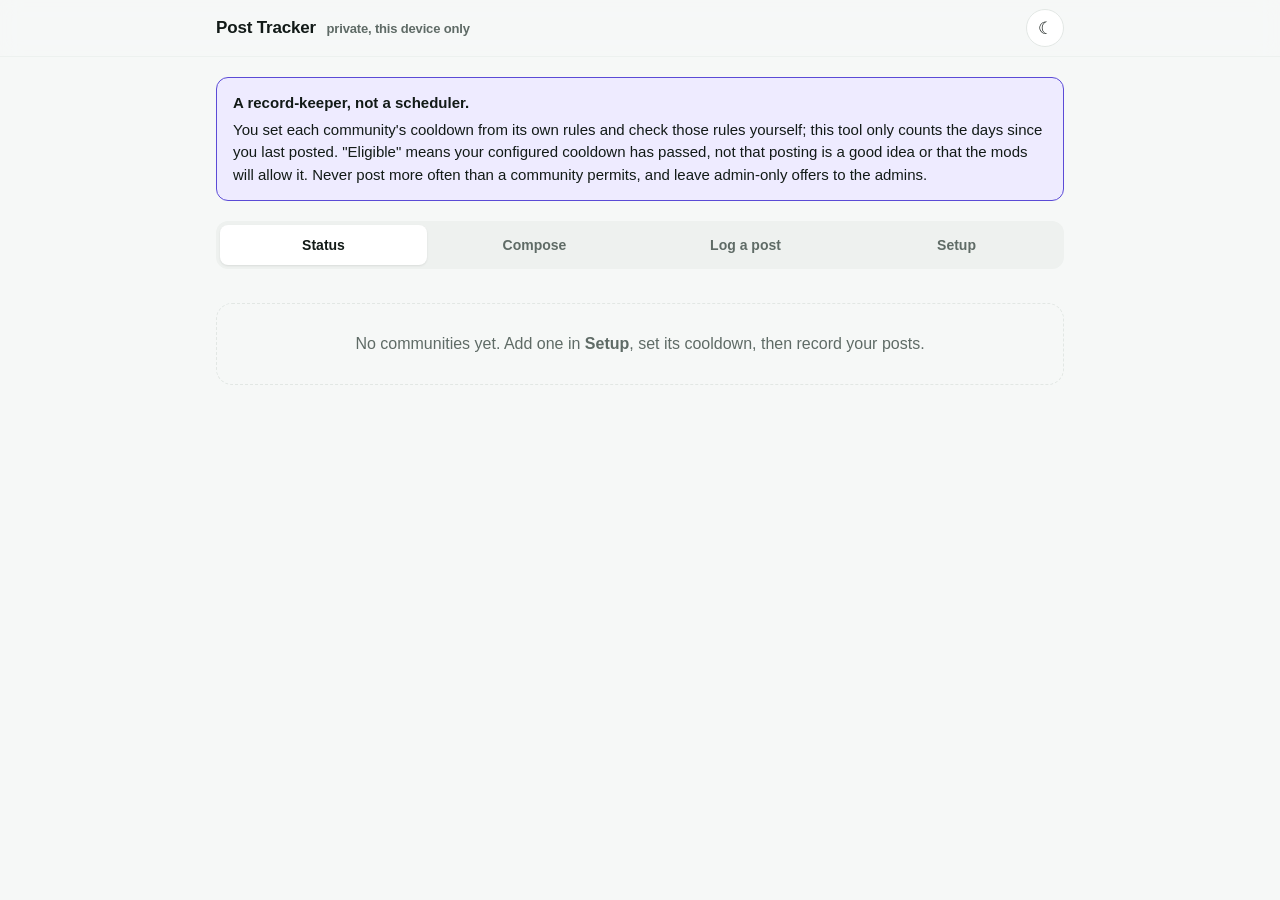
==== tracker/index.html @ ab909f9f "Add private post tracker with per-community cooldowns and post composer Co-Authored-By: Claude Sonne" ====
<!DOCTYPE html>
<html lang="en-GB">
<head>
<meta charset="UTF-8">
<meta name="viewport" content="width=device-width, initial-scale=1.0">
<meta name="robots" content="noindex, nofollow">
<title>Post Tracker (private)</title>
<link rel="icon" href="../docs/favicon.svg" type="image/svg+xml">
<script>
(function () {
  try {
    var t = localStorage.getItem("theme");
    if (t === "light" || t === "dark") document.documentElement.setAttribute("data-theme", t);
  } catch (e) {}
})();
</script>
<link rel="stylesheet" href="../docs/style.css">
<link rel="stylesheet" href="tracker.css">
</head>
<body>
<header class="topbar">
  <div class="topbar-inner">
    <h1 class="brand">Post Tracker <small>private, this device only</small></h1>
    <button id="themeToggle" class="icon-btn" type="button">☾</button>
  </div>
</header>

<main>
  <aside class="disclosure" aria-label="What this tool is">
    <strong>A record-keeper, not a scheduler.</strong>
    <p>You set each community's cooldown from its own rules and check those rules yourself; this tool only counts the days since you last posted. "Eligible" means your configured cooldown has passed, not that posting is a good idea or that the mods will allow it. Never post more often than a community permits, and leave admin-only offers to the admins.</p>
  </aside>

  <div id="offersError" class="notice error" hidden></div>

  <nav class="tabs" role="tablist" aria-label="Sections">
    <button role="tab" class="tab" data-tab="status" aria-selected="true">Status</button>
    <button role="tab" class="tab" data-tab="compose" aria-selected="false">Compose</button>
    <button role="tab" class="tab" data-tab="log" aria-selected="false">Log a post</button>
    <button role="tab" class="tab" data-tab="setup" aria-selected="false">Setup</button>
  </nav>

  <!-- STATUS -->
  <section id="tab-status" class="panel" role="tabpanel">
    <div id="statusSummary" class="summary"></div>
    <div id="statusCommunities"></div>
  </section>

  <!-- COMPOSE -->
  <section id="tab-compose" class="panel" role="tabpanel" hidden>
    <div class="card form">
      <label class="field"><span>Offer</span><select id="composeOffer"></select></label>
      <label class="field"><span>Community <span class="hint">(optional, shows its status and notes)</span></span><select id="composeCommunity"></select></label>
      <div id="composeStatus"></div>
      <label class="field"><span>Post body <span class="hint">(edit freely, then copy)</span></span><textarea id="composeBody" rows="14"></textarea></label>
      <p class="hint">The body includes a plain referral disclosure and both sides of the deal. Check it against the community's own posting rules before you use it, since some ask for a specific format.</p>
      <div class="row">
        <button id="copyBtn" class="btn" type="button">Copy post</button>
        <button id="regenBtn" class="btn secondary" type="button">Reset text</button>
      </div>
      <p id="copyMsg" class="hint" aria-live="polite"></p>
    </div>
  </section>

  <!-- LOG -->
  <section id="tab-log" class="panel" role="tabpanel" hidden>
    <form id="logForm" class="card form">
      <label class="field"><span>Offer</span><select id="logOffer" required></select></label>
      <label class="field"><span>Community</span><select id="logCommunity" required></select></label>
      <label class="field"><span>Date posted</span><input id="logDate" type="date" required></label>
      <label class="field"><span>Link to the post <span class="hint">(optional)</span></span><input id="logUrl" type="url" placeholder="https://…"></label>
      <button class="btn" type="submit">Record post</button>
      <p id="logMsg" class="hint" aria-live="polite"></p>
    </form>
    <h2 class="h2">History</h2>
    <div id="history"></div>
  </section>

  <!-- SETUP -->
  <section id="tab-setup" class="panel" role="tabpanel" hidden>
    <h2 class="h2">Communities</h2>
    <p class="hint">Add each place you post and set its cooldown in days, as stated in that community's own rules. Leave it blank if you're not sure and the tool will say it isn't set rather than guess.</p>
    <div id="communityList"></div>
    <form id="communityForm" class="card form">
      <label class="field"><span>New community name</span><input id="newName" type="text" placeholder="e.g. r/example" required maxlength="60"></label>
      <button class="btn secondary" type="submit">Add community</button>
    </form>

    <h2 class="h2">Your hub link</h2>
    <label class="field"><span>Included at the end of composed posts <span class="hint">(optional)</span></span>
      <input id="hubUrl" type="url" placeholder="https://your-name.github.io/referral-hub/"></label>

    <h2 class="h2">Backup</h2>
    <p class="hint">Everything lives in this browser's storage. Clearing site data, or using a different browser or device, means it isn't there. Export a copy now and then.</p>
    <div class="row">
      <button id="exportBtn" class="btn secondary" type="button">Export backup</button>
      <label class="btn secondary" for="importFile">Import backup</label>
      <input id="importFile" type="file" accept="application/json,.json" class="visually-hidden">
    </div>
    <p id="backupMsg" class="hint" aria-live="polite"></p>
  </section>
</main>

<script src="../docs/common.js"></script>
<script src="logic.js"></script>
<script src="tracker.js"></script>
</body>
</html>
---- docs/style.css ----
/* Shared by the public hub (docs/) and the private tracker (tracker/). */
:root {
  --font-sans: "Manrope", -apple-system, BlinkMacSystemFont, "Segoe UI", Roboto, Helvetica, Arial, sans-serif;

  --bg: #f6f8f7;
  --card-bg: #ffffff;
  --text: #121a17;
  --text-muted: #5f6b66;
  --border: #e2e7e4;
  --border-soft: #edf1ef;
  --accent: #0b7a5a;
  --accent-hover: #09664b;
  --accent-soft: #e3f4ed;
  --accent-contrast: #ffffff;
  --you: #0b7a5a;
  --you-bg: #e3f4ed;
  --me: #5b4bd6;
  --me-bg: #eeebff;
  --warn: #a15c07;
  --warn-bg: #fdf1dc;
  --danger: #b42318;
  --danger-bg: #fdeceb;
  --muted-bg: #eef1ef;

  --radius-sm: 8px;
  --radius-md: 12px;
  --radius-lg: 16px;
  --radius-pill: 999px;
  --shadow-sm: 0 1px 2px rgba(18, 26, 23, 0.05), 0 1px 3px rgba(18, 26, 23, 0.04);
  --shadow-md: 0 6px 16px rgba(18, 26, 23, 0.07), 0 2px 6px rgba(18, 26, 23, 0.04);
}

@media (prefers-color-scheme: dark) {
  :root:not([data-theme="light"]) {
    --bg: #0b0f0e;
    --card-bg: #131a18;
    --text: #edf3f0;
    --text-muted: #8e9a95;
    --border: #25302c;
    --border-soft: #1b2421;
    --accent: #3ccf9b;
    --accent-hover: #5fdcae;
    --accent-soft: #10291f;
    --accent-contrast: #07120e;
    --you: #3ccf9b;
    --you-bg: #10291f;
    --me: #a99dff;
    --me-bg: #1f1b3a;
    --warn: #e8a23f;
    --warn-bg: #33250f;
    --danger: #f27a6f;
    --danger-bg: #351714;
    --muted-bg: #1a2320;
    --shadow-sm: 0 1px 2px rgba(0, 0, 0, 0.35), 0 1px 3px rgba(0, 0, 0, 0.3);
    --shadow-md: 0 8px 20px rgba(0, 0, 0, 0.4), 0 2px 6px rgba(0, 0, 0, 0.3);
  }
}

:root[data-theme="dark"] {
  --bg: #0b0f0e;
  --card-bg: #131a18;
  --text: #edf3f0;
  --text-muted: #8e9a95;
  --border: #25302c;
  --border-soft: #1b2421;
  --accent: #3ccf9b;
  --accent-hover: #5fdcae;
  --accent-soft: #10291f;
  --accent-contrast: #07120e;
  --you: #3ccf9b;
  --you-bg: #10291f;
  --me: #a99dff;
  --me-bg: #1f1b3a;
  --warn: #e8a23f;
  --warn-bg: #33250f;
  --danger: #f27a6f;
  --danger-bg: #351714;
  --muted-bg: #1a2320;
  --shadow-sm: 0 1px 2px rgba(0, 0, 0, 0.35), 0 1px 3px rgba(0, 0, 0, 0.3);
  --shadow-md: 0 8px 20px rgba(0, 0, 0, 0.4), 0 2px 6px rgba(0, 0, 0, 0.3);
}

* { box-sizing: border-box; }
html { color-scheme: light dark; -webkit-text-size-adjust: 100%; }

body {
  margin: 0;
  background: var(--bg);
  color: var(--text);
  font-family: var(--font-sans);
  font-size: 16px;
  line-height: 1.5;
  -webkit-font-smoothing: antialiased;
}

a { color: var(--accent); }
:focus-visible { outline: 2px solid var(--accent); outline-offset: 2px; border-radius: 4px; }
[hidden] { display: none !important; }

.visually-hidden {
  position: absolute; width: 1px; height: 1px; padding: 0; margin: -1px;
  overflow: hidden; clip: rect(0 0 0 0); white-space: nowrap; border: 0;
}

/* ---- layout ------------------------------------------------------------- */

.topbar {
  position: sticky; top: 0; z-index: 10;
  background: color-mix(in srgb, var(--bg) 88%, transparent);
  backdrop-filter: saturate(1.4) blur(10px);
  -webkit-backdrop-filter: saturate(1.4) blur(10px);
  border-bottom: 1px solid var(--border-soft);
}
.topbar-inner, main, .site-footer {
  max-width: 880px; margin: 0 auto; padding-left: 16px; padding-right: 16px;
}
.topbar-inner { display: flex; align-items: center; justify-content: space-between; gap: 12px; height: 56px; }
.brand { font-size: 17px; font-weight: 800; letter-spacing: -0.01em; margin: 0; }
.brand small { font-weight: 600; color: var(--text-muted); font-size: 13px; margin-left: 6px; }

main { padding-top: 20px; padding-bottom: 40px; }

.icon-btn {
  width: 38px; height: 38px; border-radius: var(--radius-pill);
  border: 1px solid var(--border); background: var(--card-bg); color: var(--text);
  font-size: 17px; cursor: pointer; display: inline-grid; place-items: center;
}
.icon-btn:hover { border-color: var(--text-muted); }

.intro h2 { font-size: clamp(24px, 6vw, 32px); line-height: 1.15; letter-spacing: -0.02em; margin: 4px 0 8px; }
.intro p { margin: 0 0 16px; color: var(--text-muted); }

/* ---- disclosure --------------------------------------------------------- */

.disclosure {
  border: 1px solid var(--me); background: var(--me-bg);
  border-radius: var(--radius-md); padding: 14px 16px; margin: 0 0 20px;
}
.disclosure strong:first-child { display: block; font-size: 15px; margin-bottom: 4px; }
.disclosure p { margin: 0; font-size: 15px; }
.disclosure p + p { margin-top: 6px; }

/* ---- controls ----------------------------------------------------------- */

.controls { display: grid; gap: 10px; margin-bottom: 14px; }
.controls-row { display: grid; grid-template-columns: 1fr 1fr; gap: 10px; }

input[type="search"], input[type="text"], input[type="url"], input[type="number"], input[type="date"], select, textarea {
  width: 100%; font: inherit; font-size: 16px; /* 16px stops iOS zooming on focus */
  color: var(--text); background: var(--card-bg);
  border: 1px solid var(--border); border-radius: var(--radius-sm);
  padding: 10px 12px; min-height: 44px;
}
textarea { resize: vertical; line-height: 1.45; }
input:focus, select:focus, textarea:focus { outline: none; border-color: var(--accent); box-shadow: 0 0 0 3px var(--accent-soft); }

label.field { display: grid; gap: 4px; font-size: 14px; font-weight: 600; }
label.field .hint, .hint { font-weight: 500; color: var(--text-muted); font-size: 13px; }

.chips { display: flex; gap: 8px; overflow-x: auto; padding-bottom: 4px; scrollbar-width: none; }
.chips::-webkit-scrollbar { display: none; }
.chip {
  flex: none; font: inherit; font-size: 14px; font-weight: 600;
  padding: 7px 14px; min-height: 36px; border-radius: var(--radius-pill);
  border: 1px solid var(--border); background: var(--card-bg); color: var(--text);
  cursor: pointer; white-space: nowrap;
}
.chip .count { color: var(--text-muted); font-weight: 500; margin-left: 4px; }
.chip[aria-pressed="true"] { background: var(--accent); border-color: var(--accent); color: var(--accent-contrast); }
.chip[aria-pressed="true"] .count { color: inherit; opacity: 0.8; }

.result-meta { font-size: 14px; color: var(--text-muted); margin: 0 0 12px; }

/* ---- offer cards -------------------------------------------------------- */

.offer-list { display: grid; gap: 14px; list-style: none; padding: 0; margin: 0; }
@media (min-width: 720px) { .offer-list { grid-template-columns: 1fr 1fr; } }

.card {
  background: var(--card-bg); border: 1px solid var(--border);
  border-radius: var(--radius-lg); box-shadow: var(--shadow-sm);
}
.offer { padding: 16px; display: flex; flex-direction: column; gap: 12px; scroll-margin-top: 72px; }
.offer:target { border-color: var(--accent); box-shadow: 0 0 0 3px var(--accent-soft); }

.offer-head { display: flex; justify-content: space-between; align-items: flex-start; gap: 8px; }
.offer-head h3 { margin: 0; font-size: 18px; line-height: 1.25; letter-spacing: -0.01em; }

.tag {
  display: inline-block; font-size: 12px; font-weight: 700; letter-spacing: 0.02em;
  padding: 3px 9px; border-radius: var(--radius-pill);
  background: var(--muted-bg); color: var(--text-muted); white-space: nowrap;
}
.tag.warn { background: var(--warn-bg); color: var(--warn); }
.tag.danger { background: var(--danger-bg); color: var(--danger); }
.tag.ok { background: var(--accent-soft); color: var(--accent); }
.tag.me { background: var(--me-bg); color: var(--me); }

.deal { display: grid; grid-template-columns: 1fr 1fr; gap: 8px; }
.deal > div { border-radius: var(--radius-md); padding: 10px 12px; }
.deal .you { background: var(--you-bg); }
.deal .me { background: var(--me-bg); }
.deal dt { font-size: 12px; font-weight: 700; text-transform: uppercase; letter-spacing: 0.05em; }
.deal .you dt { color: var(--you); }
.deal .me dt { color: var(--me); }
.deal dd { margin: 2px 0 0; font-weight: 700; font-size: 15px; line-height: 1.3; }

.conditions { margin: 0; padding-left: 18px; font-size: 14px; }
.conditions li + li { margin-top: 2px; }
.section-label { font-size: 12px; font-weight: 700; text-transform: uppercase; letter-spacing: 0.05em; color: var(--text-muted); margin: 0 0 4px; }

.risk {
  font-size: 14px; font-weight: 600; margin: 0;
  border-left: 3px solid var(--warn); background: var(--warn-bg); color: var(--text);
  padding: 8px 10px; border-radius: 0 var(--radius-sm) var(--radius-sm) 0;
}
.placeholder-note { font-size: 13px; margin: 0; color: var(--warn); font-weight: 600; }

.offer-meta { display: flex; flex-wrap: wrap; gap: 6px 14px; font-size: 13px; color: var(--text-muted); }
.offer-foot { margin-top: auto; display: flex; flex-direction: column; gap: 6px; }

.btn {
  display: inline-flex; align-items: center; justify-content: center; gap: 6px;
  font: inherit; font-weight: 700; font-size: 15px; text-decoration: none;
  min-height: 44px; padding: 10px 16px; border-radius: var(--radius-md);
  border: 1px solid var(--accent); background: var(--accent); color: var(--accent-contrast);
  cursor: pointer;
}
.btn:hover { background: var(--accent-hover); border-color: var(--accent-hover); }
.btn.secondary { background: var(--card-bg); color: var(--text); border-color: var(--border); }
.btn.secondary:hover { border-color: var(--text-muted); }
.btn.danger { background: var(--card-bg); color: var(--danger); border-color: var(--border); }
.btn.danger:hover { border-color: var(--danger); }
.btn.small { min-height: 36px; padding: 6px 12px; font-size: 14px; border-radius: var(--radius-sm); }
.btn[aria-disabled="true"], .btn:disabled { opacity: 0.5; cursor: not-allowed; pointer-events: none; }
.btn-note { font-size: 12px; color: var(--text-muted); text-align: center; }

.empty, .notice {
  text-align: center; padding: 28px 16px; color: var(--text-muted);
  border: 1px dashed var(--border); border-radius: var(--radius-lg);
}
.notice.error { color: var(--danger); border-color: var(--danger); background: var(--danger-bg); text-align: left; }

.site-footer {
  padding-top: 20px; padding-bottom: 40px; border-top: 1px solid var(--border-soft);
  font-size: 14px; color: var(--text-muted);
}
.site-footer p { margin: 0 0 8px; }
---- tracker/tracker.css ----
.tabs {
  display: grid; grid-template-columns: repeat(4, 1fr); gap: 4px;
  background: var(--muted-bg); padding: 4px; border-radius: var(--radius-md); margin-bottom: 18px;
}
.tab {
  font: inherit; font-size: 14px; font-weight: 700; min-height: 40px; padding: 6px 4px;
  border: 0; border-radius: var(--radius-sm); background: transparent; color: var(--text-muted); cursor: pointer;
}
.tab[aria-selected="true"] { background: var(--card-bg); color: var(--text); box-shadow: var(--shadow-sm); }

.h2 { font-size: 18px; margin: 24px 0 8px; letter-spacing: -0.01em; }
.panel > .h2:first-child { margin-top: 0; }
.form { padding: 16px; display: grid; gap: 14px; margin-bottom: 16px; }
.row { display: flex; flex-wrap: wrap; gap: 10px; }
.row .btn { flex: 1 1 140px; }

.summary { display: grid; grid-template-columns: repeat(auto-fit, minmax(150px, 1fr)); gap: 10px; margin-bottom: 16px; }
.stat { padding: 12px 14px; }
.stat b { display: block; font-size: 26px; line-height: 1.1; letter-spacing: -0.02em; }
.stat span { font-size: 13px; color: var(--text-muted); }

.community { padding: 14px 16px; margin-bottom: 14px; }
.community h3 { margin: 0 0 2px; font-size: 17px; }
.community .sub { margin: 0 0 10px; font-size: 13px; color: var(--text-muted); }
.community .note { margin: 0 0 10px; font-size: 14px; white-space: pre-wrap; }
.rows { list-style: none; margin: 0; padding: 0; }
.rows li { display: grid; grid-template-columns: 1fr auto; gap: 4px 10px; align-items: center; padding: 10px 0; border-top: 1px solid var(--border-soft); }
.rows .what b { display: block; font-size: 15px; }
.rows .what span { font-size: 13px; color: var(--text-muted); }
.rows .act { display: flex; align-items: center; gap: 8px; }
.tag.big { font-size: 13px; padding: 4px 10px; }

.hist { list-style: none; margin: 0; padding: 0; display: grid; gap: 8px; }
.hist li { display: flex; justify-content: space-between; align-items: center; gap: 10px; padding: 10px 12px; }
.hist .what span { display: block; font-size: 13px; color: var(--text-muted); }

.community-edit { padding: 14px 16px; margin-bottom: 14px; display: grid; gap: 12px; }
.community-edit h3 { margin: 0; font-size: 16px; }
.two { display: grid; grid-template-columns: 1fr 1fr; gap: 10px; }
.blocklist { display: grid; gap: 4px; max-height: 180px; overflow: auto; }
.blocklist label { font-size: 14px; display: flex; align-items: center; gap: 8px; min-height: 32px; }
.blocklist input { width: 18px; height: 18px; }
details.more summary { cursor: pointer; font-size: 14px; font-weight: 600; min-height: 32px; }
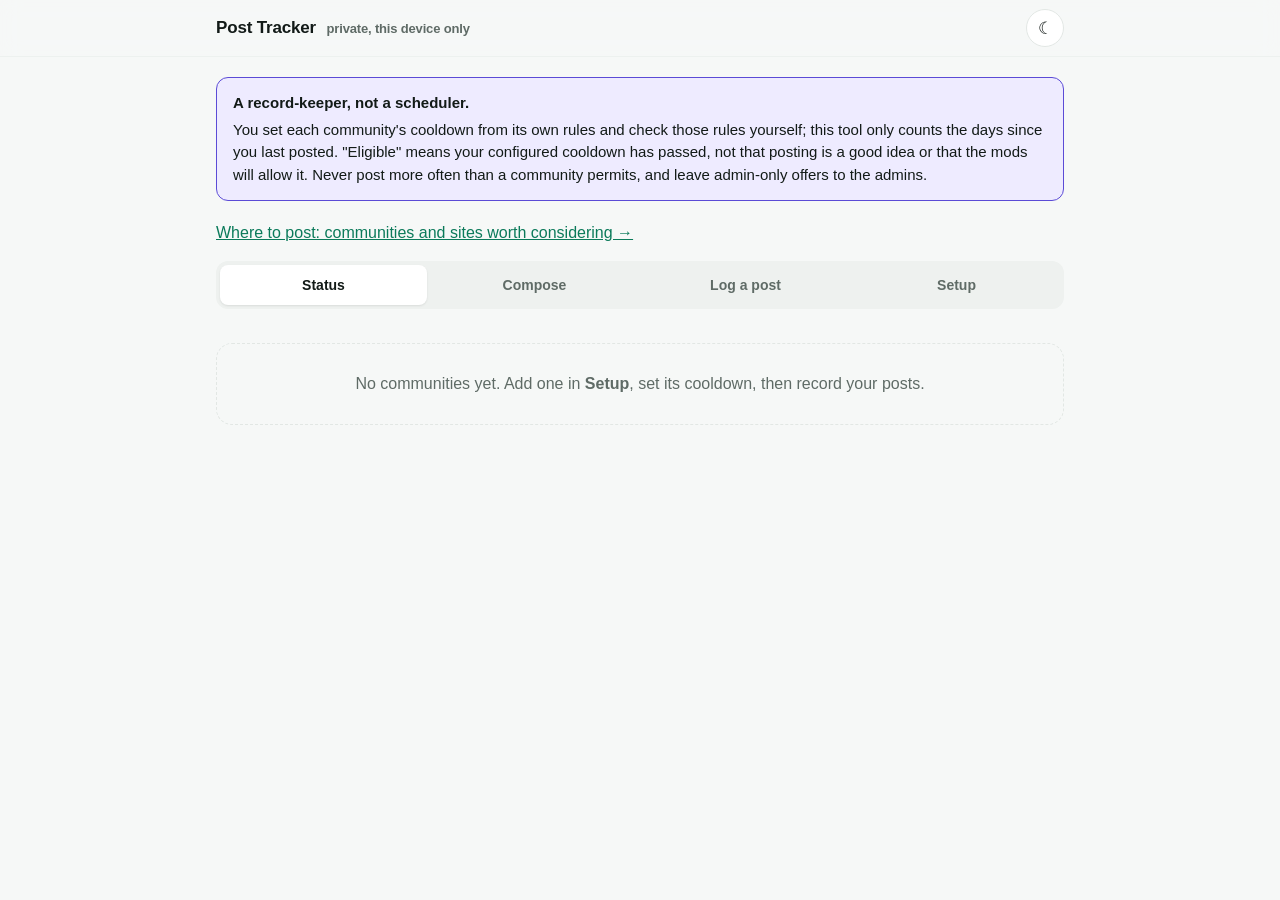
==== commit 615ffd1b: "Add private 'where to post' page Co-Authored-By: Claude Sonnet 5.5 <noreply@anthropic.com>" ====
--- a/tracker/index.html
+++ b/tracker/index.html
@@ -31,6 +31,8 @@
     <p>You set each community's cooldown from its own rules and check those rules yourself; this tool only counts the days since you last posted. "Eligible" means your configured cooldown has passed, not that posting is a good idea or that the mods will allow it. Never post more often than a community permits, and leave admin-only offers to the admins.</p>
   </aside>
 
+  <p><a href="places.html">Where to post: communities and sites worth considering →</a></p>
+
   <div id="offersError" class="notice error" hidden></div>
 
   <nav class="tabs" role="tablist" aria-label="Sections">
@@ -59,6 +61,10 @@
         <button id="regenBtn" class="btn secondary" type="button">Reset text</button>
       </div>
       <p id="copyMsg" class="hint" aria-live="polite"></p>
+      <label class="field"><span>Short version for X or Bluesky <span class="hint" id="shortCount"></span></span><textarea id="shortBody" rows="5"></textarea></label>
+      <p class="hint">Starts with “Ad:” so it's clear up front that this is a referral link. Posting is still up to you, by hand.</p>
+      <div class="row"><button id="copyShortBtn" class="btn secondary" type="button">Copy short version</button></div>
+      <p id="copyShortMsg" class="hint" aria-live="polite"></p>
     </div>
   </section>
 
--- a/docs/style.css
+++ b/docs/style.css
@@ -246,3 +246,14 @@
   font-size: 14px; color: var(--text-muted);
 }
 .site-footer p { margin: 0 0 8px; }
+
+.link-grid { display: flex; flex-wrap: wrap; gap: 8px; }
+.link-grid .btn { flex: 1 1 auto; }
+
+.code-box {
+  display: flex; align-items: center; gap: 10px; flex-wrap: wrap;
+  border: 1px dashed var(--accent); background: var(--accent-soft);
+  border-radius: var(--radius-md); padding: 10px 12px; font-size: 14px;
+}
+.code-box b { font-family: ui-monospace, SFMono-Regular, Menlo, Consolas, monospace; font-size: 17px; letter-spacing: 0.04em; }
+.code-box .btn { margin-left: auto; }
